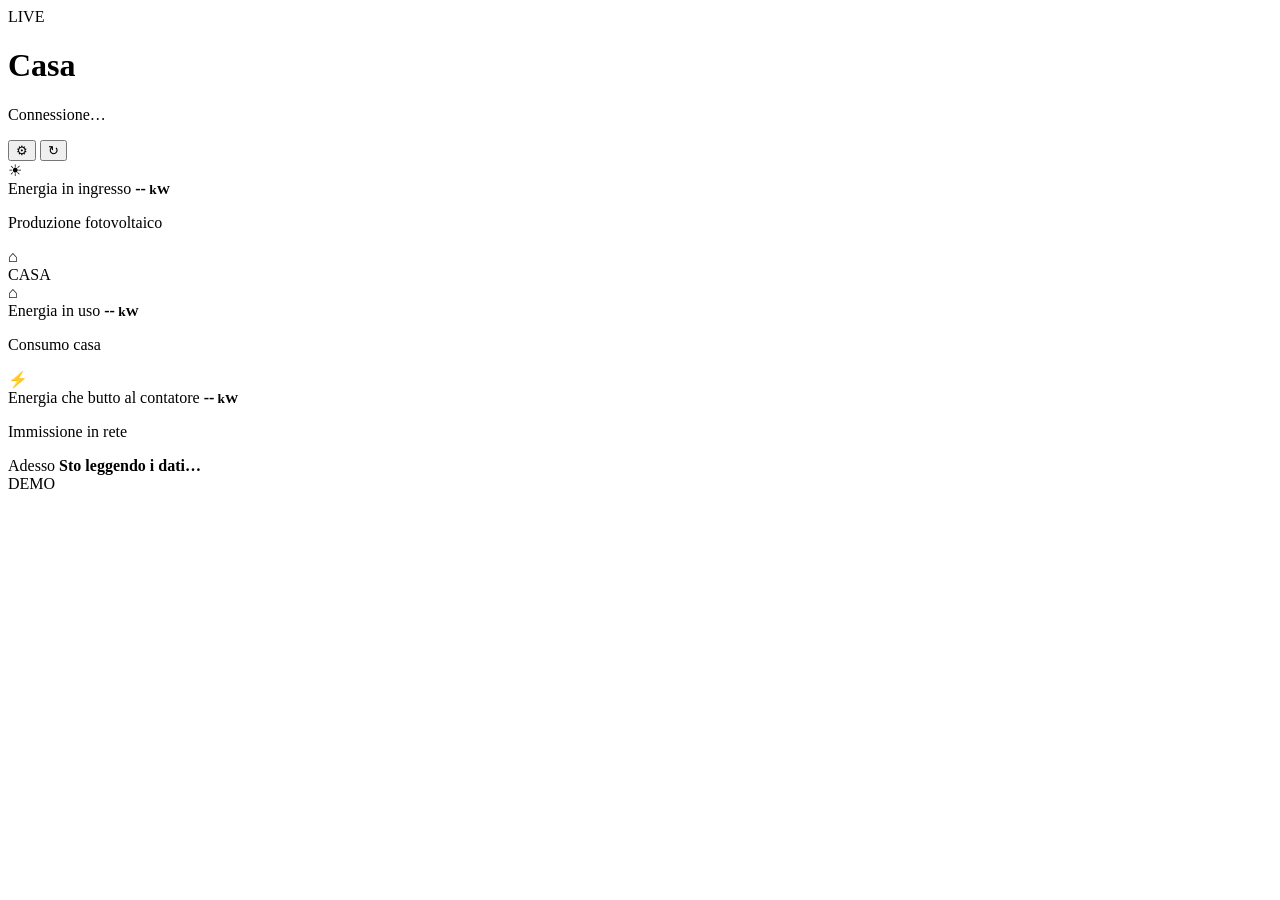
==== energia-casa-apk/app/src/main/assets/index.html @ b993ad9d "Add Energia Casa Android UI" ====
<!doctype html>
<html lang="it">
<head>
  <meta charset="utf-8" />
  <meta name="viewport" content="width=device-width,initial-scale=1,viewport-fit=cover" />
  <meta name="theme-color" content="#06101d" />
  <title>Energia Casa</title>
  <link rel="stylesheet" href="styles.css" />
</head>
<body>
  <main class="app-shell">
    <header class="topbar">
      <div>
        <div class="eyebrow"><span class="live-dot"></span><span id="statusText">LIVE</span></div>
        <h1>Casa</h1>
        <p id="updatedAt">Connessione…</p>
      </div>
      <div class="actions">
        <button id="settingsBtn" class="icon-btn" aria-label="Impostazioni">⚙</button>
        <button id="refreshBtn" class="icon-btn refresh" aria-label="Aggiorna">↻</button>
      </div>
    </header>

    <section class="metric input-card">
      <div class="metric-icon">☀</div>
      <div class="metric-copy">
        <span>Energia in ingresso</span>
        <strong><span id="inputValue">--</span><small> kW</small></strong>
        <p>Produzione fotovoltaico</p>
      </div>
    </section>

    <section class="home-flow">
      <div class="flow-line green"></div>
      <div class="house-visual">
        <div class="solar-panel"></div>
        <div class="house">⌂</div>
        <span>CASA</span>
      </div>
      <div class="flow-line blue"></div>
    </section>

    <section class="metric usage-card">
      <div class="metric-icon">⌂</div>
      <div class="metric-copy">
        <span>Energia in uso</span>
        <strong><span id="usageValue">--</span><small> kW</small></strong>
        <p>Consumo casa</p>
      </div>
    </section>

    <section class="metric export-card">
      <div class="metric-icon">⚡</div>
      <div class="metric-copy">
        <span>Energia che butto al contatore</span>
        <strong><span id="exportValue">--</span><small> kW</small></strong>
        <p>Immissione in rete</p>
      </div>
    </section>

    <section class="summary-card">
      <div>
        <span>Adesso</span>
        <strong id="summaryText">Sto leggendo i dati…</strong>
      </div>
      <div id="demoBadge" class="badge">DEMO</div>
    </section>

    <section id="errorCard" class="error-card" hidden>
      <strong>Connessione non riuscita</strong>
      <p id="errorText"></p>
    </section>
  </main>

  <div id="settingsModal" class="modal" hidden>
    <div class="modal-card">
      <div class="modal-head">
        <div><span class="eyebrow-text">CONFIGURAZIONE</span><h2>Dati reali</h2></div>
        <button id="closeSettings" class="close-btn">×</button>
      </div>

      <label class="switch-row">
        <span><strong>Modalità demo</strong><small>Usa valori simulati per provare l’app</small></span>
        <input id="demoInput" type="checkbox" />
      </label>

      <h3>SolarEdge</h3>
      <label>Site ID<input id="solarSiteId" autocomplete="off" /></label>
      <label>API key<input id="solarApiKey" type="password" autocomplete="off" /></label>

      <h3>Shelly Cloud</h3>
      <label>Host / Server URI<input id="shellyHost" placeholder="es. shelly-xx-eu.shelly.cloud" autocomplete="off" /></label>
      <label>Authorization key<input id="shellyAuthKey" type="password" autocomplete="off" /></label>
      <label>Device ID<input id="shellyDeviceId" autocomplete="off" /></label>

      <p class="security-note">Le credenziali restano sul telefono, nello spazio privato dell’app. Non vengono inviate a server nostri.</p>
      <button id="saveSettings" class="primary-btn">Salva e collega</button>
    </div>
  </div>

  <script src="app.js"></script>
</body>
</html>
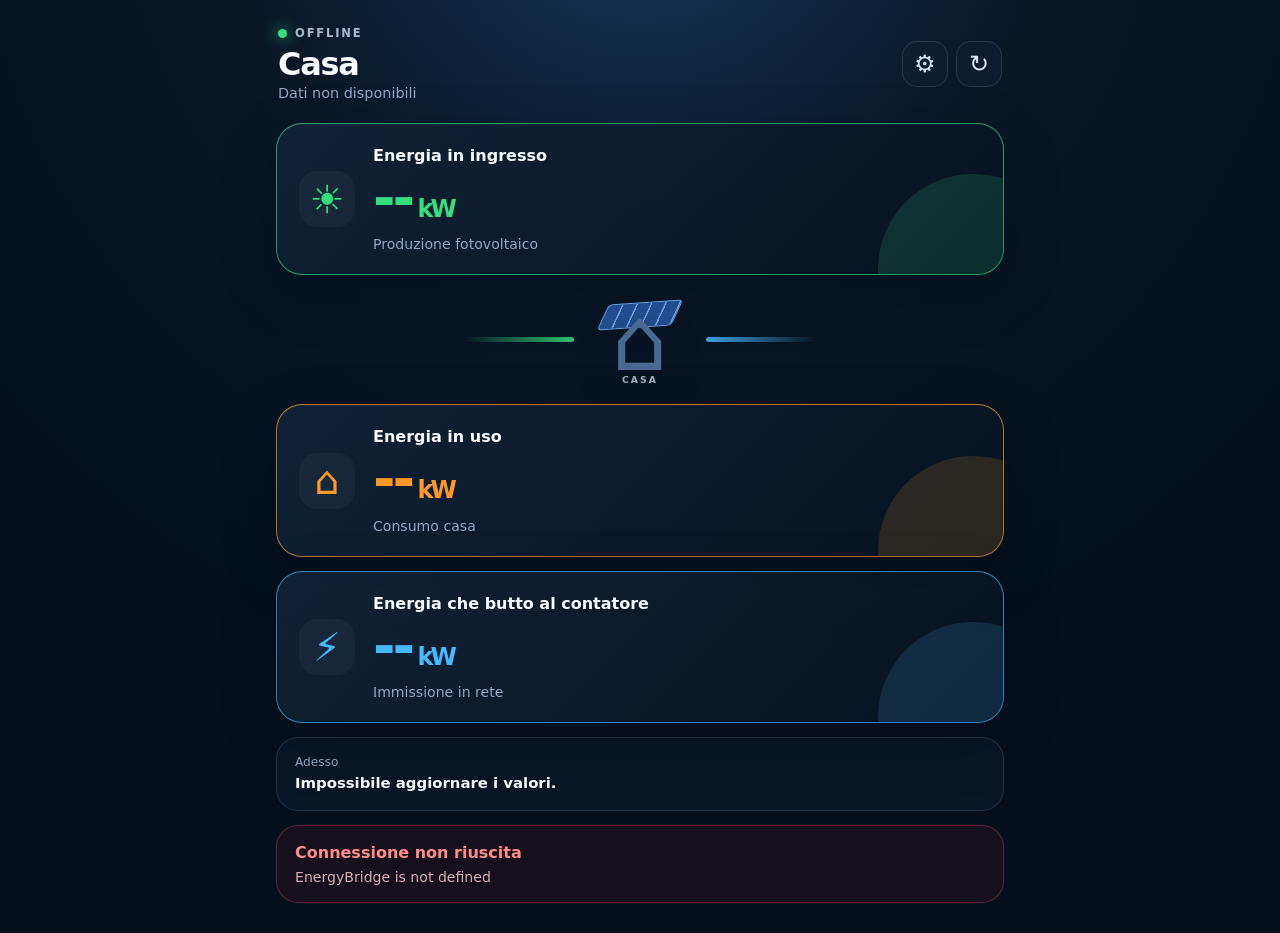
==== commit eec7a49a: "Add independent demo switches to Energia Casa UI" ====
--- a/energia-casa-apk/app/src/main/assets/index.html
+++ b/energia-casa-apk/app/src/main/assets/index.html
@@ -26,7 +26,7 @@
       <div class="metric-copy">
         <span>Energia in ingresso</span>
         <strong><span id="inputValue">--</span><small> kW</small></strong>
-        <p>Produzione fotovoltaico</p>
+        <p id="inputSourceLabel">Produzione fotovoltaico</p>
       </div>
     </section>
 
@@ -45,7 +45,7 @@
       <div class="metric-copy">
         <span>Energia in uso</span>
         <strong><span id="usageValue">--</span><small> kW</small></strong>
-        <p>Consumo casa</p>
+        <p id="usageSourceLabel">Consumo casa</p>
       </div>
     </section>
 
@@ -54,7 +54,7 @@
       <div class="metric-copy">
         <span>Energia che butto al contatore</span>
         <strong><span id="exportValue">--</span><small> kW</small></strong>
-        <p>Immissione in rete</p>
+        <p id="exportSourceLabel">Immissione in rete</p>
       </div>
     </section>
 
@@ -63,11 +63,11 @@
         <span>Adesso</span>
         <strong id="summaryText">Sto leggendo i dati…</strong>
       </div>
-      <div id="demoBadge" class="badge">DEMO</div>
+      <div id="demoBadge" class="badge" hidden></div>
     </section>
 
     <section id="errorCard" class="error-card" hidden>
-      <strong>Connessione non riuscita</strong>
+      <strong id="errorTitle">Connessione non riuscita</strong>
       <p id="errorText"></p>
     </section>
   </main>
@@ -75,25 +75,28 @@
   <div id="settingsModal" class="modal" hidden>
     <div class="modal-card">
       <div class="modal-head">
-        <div><span class="eyebrow-text">CONFIGURAZIONE</span><h2>Dati reali</h2></div>
+        <div><span class="eyebrow-text">CONFIGURAZIONE</span><h2>Fonti dati</h2></div>
         <button id="closeSettings" class="close-btn">×</button>
       </div>
 
+      <h3>SolarEdge</h3>
       <label class="switch-row">
-        <span><strong>Modalità demo</strong><small>Usa valori simulati per provare l’app</small></span>
-        <input id="demoInput" type="checkbox" />
+        <span><strong>Demo SolarEdge</strong><small>Simula la produzione FV finché non hai l’accesso API</small></span>
+        <input id="solarDemoInput" type="checkbox" />
       </label>
-
-      <h3>SolarEdge</h3>
       <label>Site ID<input id="solarSiteId" autocomplete="off" /></label>
       <label>API key<input id="solarApiKey" type="password" autocomplete="off" /></label>
 
       <h3>Shelly Cloud</h3>
+      <label class="switch-row">
+        <span><strong>Demo Shelly</strong><small>Simula il consumo invece di leggere il dispositivo reale</small></span>
+        <input id="shellyDemoInput" type="checkbox" />
+      </label>
       <label>Host / Server URI<input id="shellyHost" placeholder="es. shelly-xx-eu.shelly.cloud" autocomplete="off" /></label>
       <label>Authorization key<input id="shellyAuthKey" type="password" autocomplete="off" /></label>
       <label>Device ID<input id="shellyDeviceId" autocomplete="off" /></label>
 
-      <p class="security-note">Le credenziali restano sul telefono, nello spazio privato dell’app. Non vengono inviate a server nostri.</p>
+      <p class="security-note">Puoi attivare la demo separatamente per ciascuna fonte. Se una fonte non è configurata, l’altra continua comunque a funzionare. Le credenziali restano sul telefono, nello spazio privato dell’app.</p>
       <button id="saveSettings" class="primary-btn">Salva e collega</button>
     </div>
   </div>
--- a/energia-casa-apk/app/src/main/assets/styles.css
+++ b/energia-casa-apk/app/src/main/assets/styles.css
@@ -0,0 +1 @@
+:root{color-scheme:dark;--bg:#06101d;--panel:#0b1a2c;--text:#f7fbff;--muted:#91a7c4;--green:#35df7d;--blue:#46b9ff;--orange:#ff9a26;--line:rgba(154,190,229,.16)}*{box-sizing:border-box}html,body{margin:0;min-height:100%;background:radial-gradient(circle at 50% -15%,#16385d 0,#091626 33%,var(--bg) 68%);font-family:Inter,system-ui,-apple-system,BlinkMacSystemFont,"Segoe UI",sans-serif;color:var(--text)}body{min-height:100dvh}.app-shell{width:min(760px,100%);margin:auto;min-height:100dvh;padding:22px 16px 30px}.topbar{display:flex;align-items:center;justify-content:space-between;padding:4px 2px 22px}.eyebrow{display:flex;align-items:center;gap:8px;font-size:.72rem;font-weight:800;letter-spacing:.16em;color:#a8b9cf}.live-dot{width:9px;height:9px;border-radius:50%;background:var(--green);box-shadow:0 0 15px var(--green)}h1{font-size:2rem;line-height:1;margin:8px 0 5px;letter-spacing:-.04em}.topbar p{margin:0;color:var(--muted);font-size:.9rem}.actions{display:flex;gap:8px}.icon-btn,.close-btn{border:1px solid var(--line);background:rgba(15,31,51,.78);color:#d4e4f8}.icon-btn{width:46px;height:46px;border-radius:15px;font-size:1.5rem}.refresh.spinning{animation:spin .75s linear infinite}@keyframes spin{to{transform:rotate(360deg)}}.metric{min-height:146px;border-radius:26px;padding:22px;display:flex;align-items:center;gap:18px;position:relative;overflow:hidden;background:linear-gradient(135deg,rgba(17,35,56,.94),rgba(7,18,32,.94));box-shadow:inset 0 1px 0 rgba(255,255,255,.035),0 18px 60px rgba(0,0,0,.18);margin-bottom:14px}.metric:after{content:"";position:absolute;right:-65px;bottom:-90px;width:190px;height:190px;border-radius:50%;opacity:.14}.input-card{border:1px solid rgba(53,223,125,.65)}.input-card:after{background:var(--green)}.usage-card{border:1px solid rgba(255,154,38,.7)}.usage-card:after{background:var(--orange)}.export-card{border:1px solid rgba(70,185,255,.65)}.export-card:after{background:var(--blue)}.metric-icon{font-size:2.45rem;width:56px;height:56px;display:grid;place-items:center;border-radius:18px;background:rgba(255,255,255,.035);position:relative;z-index:1}.input-card .metric-icon,.input-card strong{color:var(--green)}.usage-card .metric-icon,.usage-card strong{color:var(--orange)}.export-card .metric-icon,.export-card strong{color:var(--blue)}.metric-copy{position:relative;z-index:1;min-width:0}.metric-copy>span{display:block;font-size:1rem;font-weight:800;margin-bottom:7px}.metric-copy strong{display:block;font-size:clamp(2.25rem,12vw,3.4rem);line-height:1;letter-spacing:-.055em;white-space:nowrap}.metric-copy small{font-size:.44em}.metric-copy p{margin:10px 0 0;color:var(--muted);font-size:.88rem}.home-flow{height:105px;margin:-2px 0 12px;display:flex;align-items:center;justify-content:center;gap:12px}.flow-line{height:5px;flex:1;border-radius:99px;max-width:110px;opacity:.85}.green{background:linear-gradient(90deg,transparent,var(--green))}.blue{background:linear-gradient(90deg,var(--blue),transparent)}.house-visual{position:relative;width:108px;height:90px;display:grid;place-items:center}.house{font-size:5.5rem;color:#496b91;line-height:.8;filter:drop-shadow(0 12px 20px rgba(0,0,0,.35))}.solar-panel{position:absolute;top:7px;width:72px;height:26px;background:repeating-linear-gradient(90deg,#234d8d 0 12px,#71a7e8 13px 14px);transform:skewX(-28deg) rotate(-4deg);border:1px solid #6ba7ee;border-radius:4px}.house-visual span{position:absolute;bottom:0;font-size:.58rem;letter-spacing:.22em;font-weight:900;color:#9bb0c8}.summary-card,.error-card{margin-top:2px;border:1px solid var(--line);background:rgba(11,26,44,.7);border-radius:22px;padding:17px 18px}.summary-card{display:flex;align-items:center;justify-content:space-between;gap:15px}.summary-card span{display:block;color:var(--muted);font-size:.76rem;margin-bottom:4px}.summary-card strong{font-size:.93rem;line-height:1.35}.badge{font-size:.68rem;font-weight:900;letter-spacing:.12em;padding:7px 9px;border-radius:999px;background:rgba(255,154,38,.14);color:#ffc06d;border:1px solid rgba(255,154,38,.25)}.error-card{margin-top:14px;border-color:rgba(255,98,98,.28);background:rgba(78,16,26,.23)}.error-card strong{color:#ff8b8b}.error-card p{margin:7px 0 0;color:#d8aeb5;font-size:.88rem}.modal{position:fixed;inset:0;background:rgba(0,0,0,.72);padding:18px;display:flex;align-items:flex-end;z-index:50}.modal[hidden]{display:none}.modal-card{width:100%;max-height:90dvh;overflow:auto;background:#0b1828;border:1px solid rgba(154,190,229,.18);border-radius:28px 28px 18px 18px;padding:22px;box-shadow:0 -20px 80px rgba(0,0,0,.42)}.modal-head{display:flex;align-items:flex-start;justify-content:space-between}.eyebrow-text{font-size:.68rem;font-weight:900;letter-spacing:.15em;color:#8fa7c4}.modal h2{margin:5px 0 18px;font-size:1.8rem}.modal h3{margin:22px 0 10px;color:#d9e8f8}.close-btn{width:42px;height:42px;border-radius:14px;font-size:1.8rem}.modal label:not(.switch-row){display:block;color:#a9bdd4;font-size:.8rem;font-weight:700;margin:10px 0}.modal input[type=text],.modal input[type=password],.modal input:not([type]){display:block;width:100%;margin-top:6px;border:1px solid rgba(154,190,229,.18);background:#07121f;color:white;border-radius:14px;padding:13px 14px;font-size:1rem;outline:none}.modal input:focus{border-color:#46b9ff}.switch-row{display:flex;justify-content:space-between;align-items:center;padding:15px;border:1px solid var(--line);border-radius:16px;background:#081522}.switch-row span{display:block}.switch-row strong{display:block}.switch-row small{display:block;color:var(--muted);margin-top:3px;font-size:.75rem}.switch-row input{width:22px;height:22px}.security-note{color:var(--muted);font-size:.75rem;line-height:1.45}.primary-btn{width:100%;border:0;border-radius:16px;padding:14px 16px;background:linear-gradient(135deg,#2fcf73,#37aef0);color:#04121d;font-size:1rem;font-weight:900;margin-top:8px}@media(max-width:390px){.app-shell{padding-left:13px;padding-right:13px}.metric{padding:19px;border-radius:23px}.metric-icon{width:50px;height:50px;font-size:2.1rem}.metric-copy strong{font-size:2.45rem}.metric-copy>span{font-size:.92rem}}
